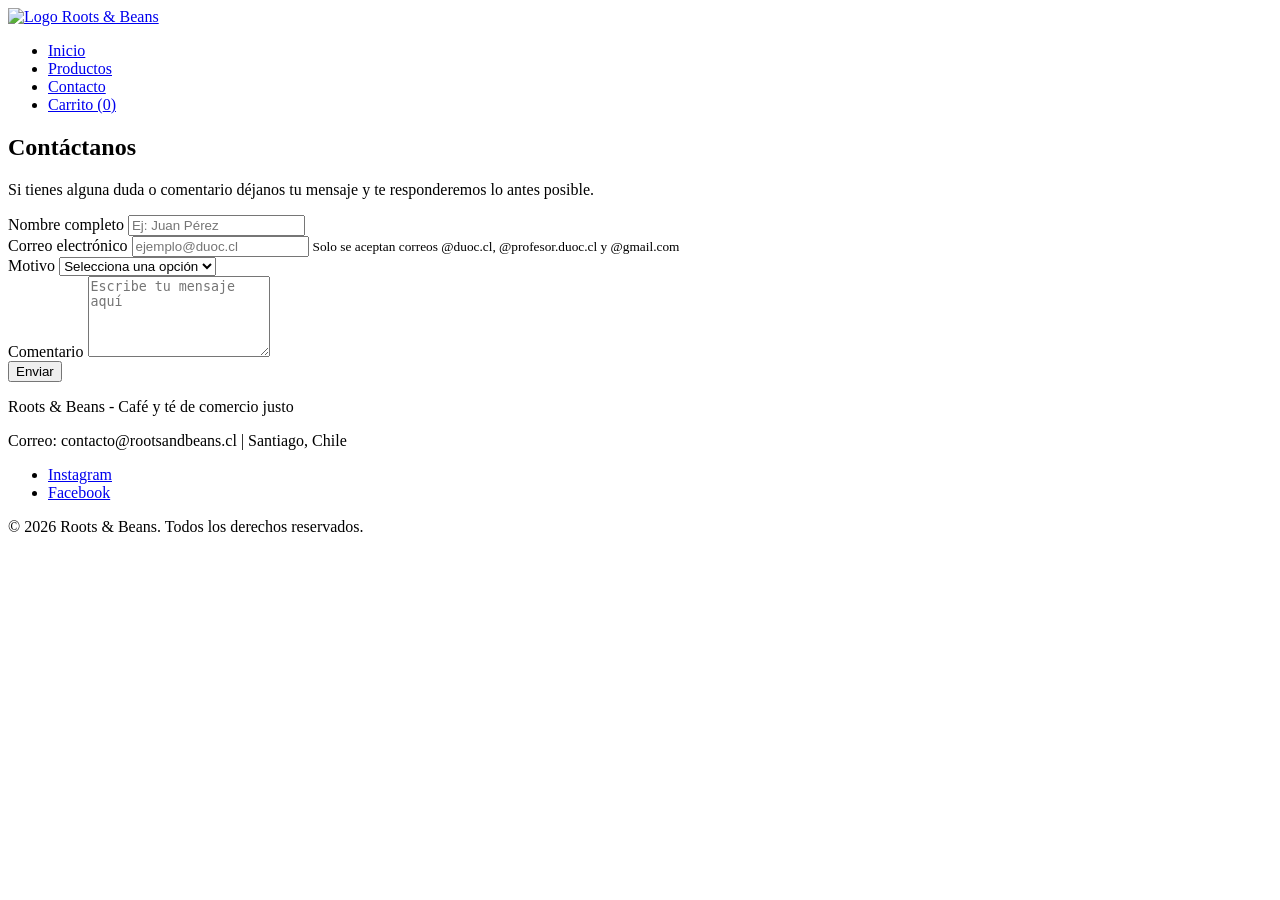
==== contacto.html @ 68b5bc07 "Add files via upload html Contacto: botonera de contacto de la empresa Roots-and-Beans" ====
<!DOCTYPE html>
<html lang="es">
<head>
    <meta charset="UTF-8">
    <meta name="viewport" content="width=device-width, initial-scale=1.0">
    <meta name="description" content="Contacto de Roots & Beans">
    <title>Roots & Beans - Contacto</title>
    <link rel="stylesheet" href="css/estilos.css">
</head>
<body>

    <header>
        <a href="index.html"><img src="img/logo.png" alt="Logo Roots & Beans" class="logo"></a>
        <nav>
            <ul>
                <li><a href="index.html">Inicio</a></li>
                <li><a href="productos.html">Productos</a></li>
                <li><a href="contacto.html" class="activo">Contacto</a></li>
                <li><a href="productos.html#carrito">Carrito (<span id="contador-carrito">0</span>)</a></li>
            </ul>
        </nav>
    </header>

    <main>
        <section class="contacto">
            <h1>Contáctanos</h1>
            <p>Si tienes alguna duda o comentario déjanos tu mensaje y te responderemos lo antes posible.</p>

        
                <div class="campo">
                    <label for="nombre">Nombre completo</label>
                    <input type="text" id="nombre" name="nombre" maxlength="100" placeholder="Ej: Juan Pérez" required>
                    <span class="error" id="error-nombre"></span>
                </div>

                <div class="campo">
                    <label for="correo">Correo electrónico</label>
                    <input type="email" id="correo" name="correo" maxlength="100" placeholder="ejemplo@duoc.cl" required>
                    <small>Solo se aceptan correos @duoc.cl, @profesor.duoc.cl y @gmail.com</small>
                    <span class="error" id="error-correo"></span>
                </div>

                <div class="campo">
                    <label for="motivo">Motivo</label>
                    <select id="motivo" name="motivo">
                        <option value="">Selecciona una opción</option>
                        <option value="consulta">Consulta</option>
                        <option value="pedido">Pedido</option>
                        <option value="reclamo">Reclamo</option>
                        <option value="otro">Otro</option>
                    </select>
                </div>

                <div class="campo">
                    <label for="mensaje">Comentario</label>
                    <textarea id="mensaje" name="mensaje" rows="5" maxlength="500" placeholder="Escribe tu mensaje aquí" required></textarea>
                    <span class="error" id="error-mensaje"></span>
                </div>

                <button type="submit" class="btn">Enviar</button>
                <p id="mensaje-exito"></p>
            </form>
        </section>
    </main>


    <footer>
        <p>Roots & Beans - Café y té de comercio justo</p>
        <p>Correo: contacto@rootsandbeans.cl | Santiago, Chile</p>
        <ul>
            <li><a href="https://www.instagram.com" target="_blank">Instagram</a></li>
            <li><a href="https://www.facebook.com" target="_blank">Facebook</a></li>
        </ul>
        <p>&copy; 2026 Roots & Beans. Todos los derechos reservados.</p>
    </footer>

    <script src="js/contacto.js"></script>
</body>
</html>
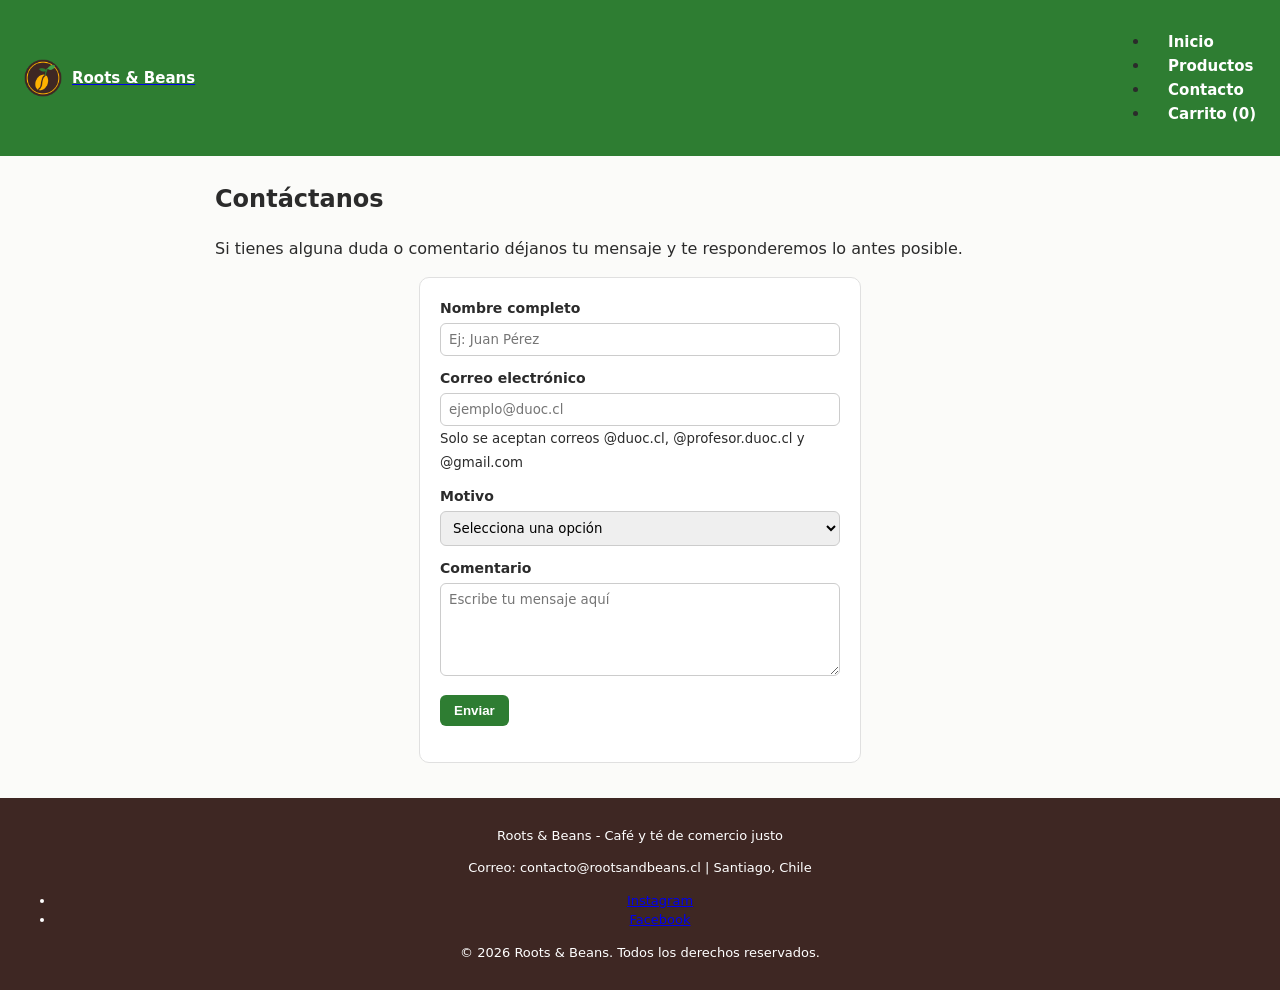
==== commit eea249ff: "Add files via upload html contacto del usuario hacia los desarrolladores de Roots-and-Beans" ====
--- a/contacto.html
+++ b/contacto.html
@@ -5,12 +5,12 @@
     <meta name="viewport" content="width=device-width, initial-scale=1.0">
     <meta name="description" content="Contacto de Roots & Beans">
     <title>Roots & Beans - Contacto</title>
-    <link rel="stylesheet" href="css/estilos.css">
+    <link rel="stylesheet" href="Css/estilos.css">
 </head>
 <body>
 
     <header>
-        <a href="index.html"><img src="img/logo.png" alt="Logo Roots & Beans" class="logo"></a>
+        <a href="index.html" class="logo-contenedor"><img src="Img/logo.png" alt="Logo Roots & Beans"><span>Roots & Beans</span></a>
         <nav>
             <ul>
                 <li><a href="index.html">Inicio</a></li>
@@ -26,7 +26,7 @@
             <h1>Contáctanos</h1>
             <p>Si tienes alguna duda o comentario déjanos tu mensaje y te responderemos lo antes posible.</p>
 
-        
+            <form id="form-contacto" class="formulario-contacto" novalidate>
                 <div class="campo">
                     <label for="nombre">Nombre completo</label>
                     <input type="text" id="nombre" name="nombre" maxlength="100" placeholder="Ej: Juan Pérez" required>
@@ -74,6 +74,6 @@
         <p>&copy; 2026 Roots & Beans. Todos los derechos reservados.</p>
     </footer>
 
-    <script src="js/contacto.js"></script>
+    <script src="Js/contacto.js"></script>
 </body>
 </html>
--- a/Css/estilos.css
+++ b/Css/estilos.css
@@ -0,0 +1,206 @@
+body {
+  font-family: 'Segoe UI', system-ui, -apple-system, sans-serif;
+  background-color: #fbfbf9;
+  color: #2b2b2b;
+  margin: 0;
+  line-height: 1.5;
+}
+
+header {
+  background-color: #2e7d32;
+  padding: 14px 24px;
+  display: flex;
+  justify-content: space-between;
+  align-items: center;
+}
+
+.logo-contenedor {
+  display: flex;
+  align-items: center;
+  gap: 10px;
+}
+
+.logo-contenedor img {
+  height: 38px;
+}
+
+.logo-contenedor span, nav a {
+  color: #ffffff;
+  text-decoration: none;
+  font-weight: 600;
+  font-size: 15px;
+}
+
+nav a {
+  margin-left: 18px;
+  transition: opacity 0.2s;
+}
+
+nav a:hover {
+  opacity: 0.8;
+}
+
+main {
+  max-width: 850px;
+  margin: 25px auto;
+  padding: 0 15px;
+}
+
+.banner {
+  background-color: #f4f7f4;
+  border: 1px solid #e2ebe2;
+  text-align: center;
+  padding: 30px 20px;
+  border-radius: 12px;
+  margin-bottom: 30px;
+}
+
+.banner h1 {
+  font-size: 32px;
+  font-weight: 700;
+  color: #1e3f20;
+  margin-bottom: 10px;
+  letter-spacing: -0.5px;
+}
+
+.banner p {
+  color: #555;
+  max-width: 600px;
+  margin: 0 auto 18px;
+  font-size: 15px;
+}
+
+.banner a {
+  display: inline-block;
+  background-color: #2e7d32;
+  color: #ffffff;
+  text-decoration: none;
+  font-weight: 600;
+  font-size: 14px;
+  padding: 10px 22px;
+  border-radius: 20px;
+  transition: background-color 0.2s, transform 0.1s;
+  box-shadow: 0 2px 5px rgba(46, 125, 50, 0.2);
+  margin-bottom: 20px;
+}
+
+.banner a:hover {
+  background-color: #246427;
+  transform: translateY(-1px);
+}
+
+.banner img {
+  max-width: 100%;
+  width: 480px;
+  display: block;
+  margin: 0 auto;
+  border-radius: 14px;
+  box-shadow: 0 4px 12px rgba(0, 0, 0, 0.08);
+}
+
+video {
+  width: 100%;
+  max-width: 500px;
+  display: block;
+  margin: 15px auto;
+  border-radius: 10px;
+  box-shadow: 0 3px 8px rgba(0, 0, 0, 0.08);
+}
+
+h2 {
+  text-align: center;
+  color: #1e3f20;
+  margin-bottom: 20px;
+}
+
+.grid-productos, .contenedor-destacados {
+  display: flex;
+  flex-wrap: wrap;
+  gap: 18px;
+  justify-content: center;
+}
+
+.tarjeta-producto, .tarjeta-destacada {
+  background: #ffffff;
+  border: 1px solid #eaeaea;
+  border-radius: 10px;
+  width: 200px;
+  padding: 12px;
+  text-align: center;
+  box-shadow: 0 2px 6px rgba(0, 0, 0, 0.04);
+}
+
+.tarjeta-producto img, .tarjeta-destacada img {
+  width: 100%;
+  height: 140px;
+  object-fit: cover;
+  border-radius: 6px;
+}
+
+.tarjeta-producto h3, .tarjeta-destacada h3 {
+  font-size: 16px;
+  margin: 10px 0 5px;
+}
+
+.precio {
+  color: #2e7d32;
+  font-weight: 700;
+  margin-bottom: 8px;
+}
+
+button {
+  background-color: #2e7d32;
+  color: #ffffff;
+  border: none;
+  padding: 8px 14px;
+  border-radius: 6px;
+  font-weight: 600;
+  cursor: pointer;
+}
+
+button:hover {
+  background-color: #246427;
+}
+
+.formulario-contacto {
+  background: #ffffff;
+  border: 1px solid #e0e0e0;
+  border-radius: 10px;
+  max-width: 400px;
+  margin: auto;
+  padding: 20px;
+}
+
+.campo {
+  margin-bottom: 12px;
+}
+
+.campo label {
+  display: block;
+  font-size: 14px;
+  font-weight: 600;
+  margin-bottom: 4px;
+}
+
+input, select, textarea {
+  width: 100%;
+  padding: 8px;
+  box-sizing: border-box;
+  border: 1px solid #ccc;
+  border-radius: 6px;
+  font-family: inherit;
+}
+
+.error-msg {
+  color: #d32f2f;
+  font-size: 11px;
+}
+
+footer {
+  background-color: #3e2723;
+  color: #ffffff;
+  text-align: center;
+  padding: 15px;
+  margin-top: 35px;
+  font-size: 13px;
+}
